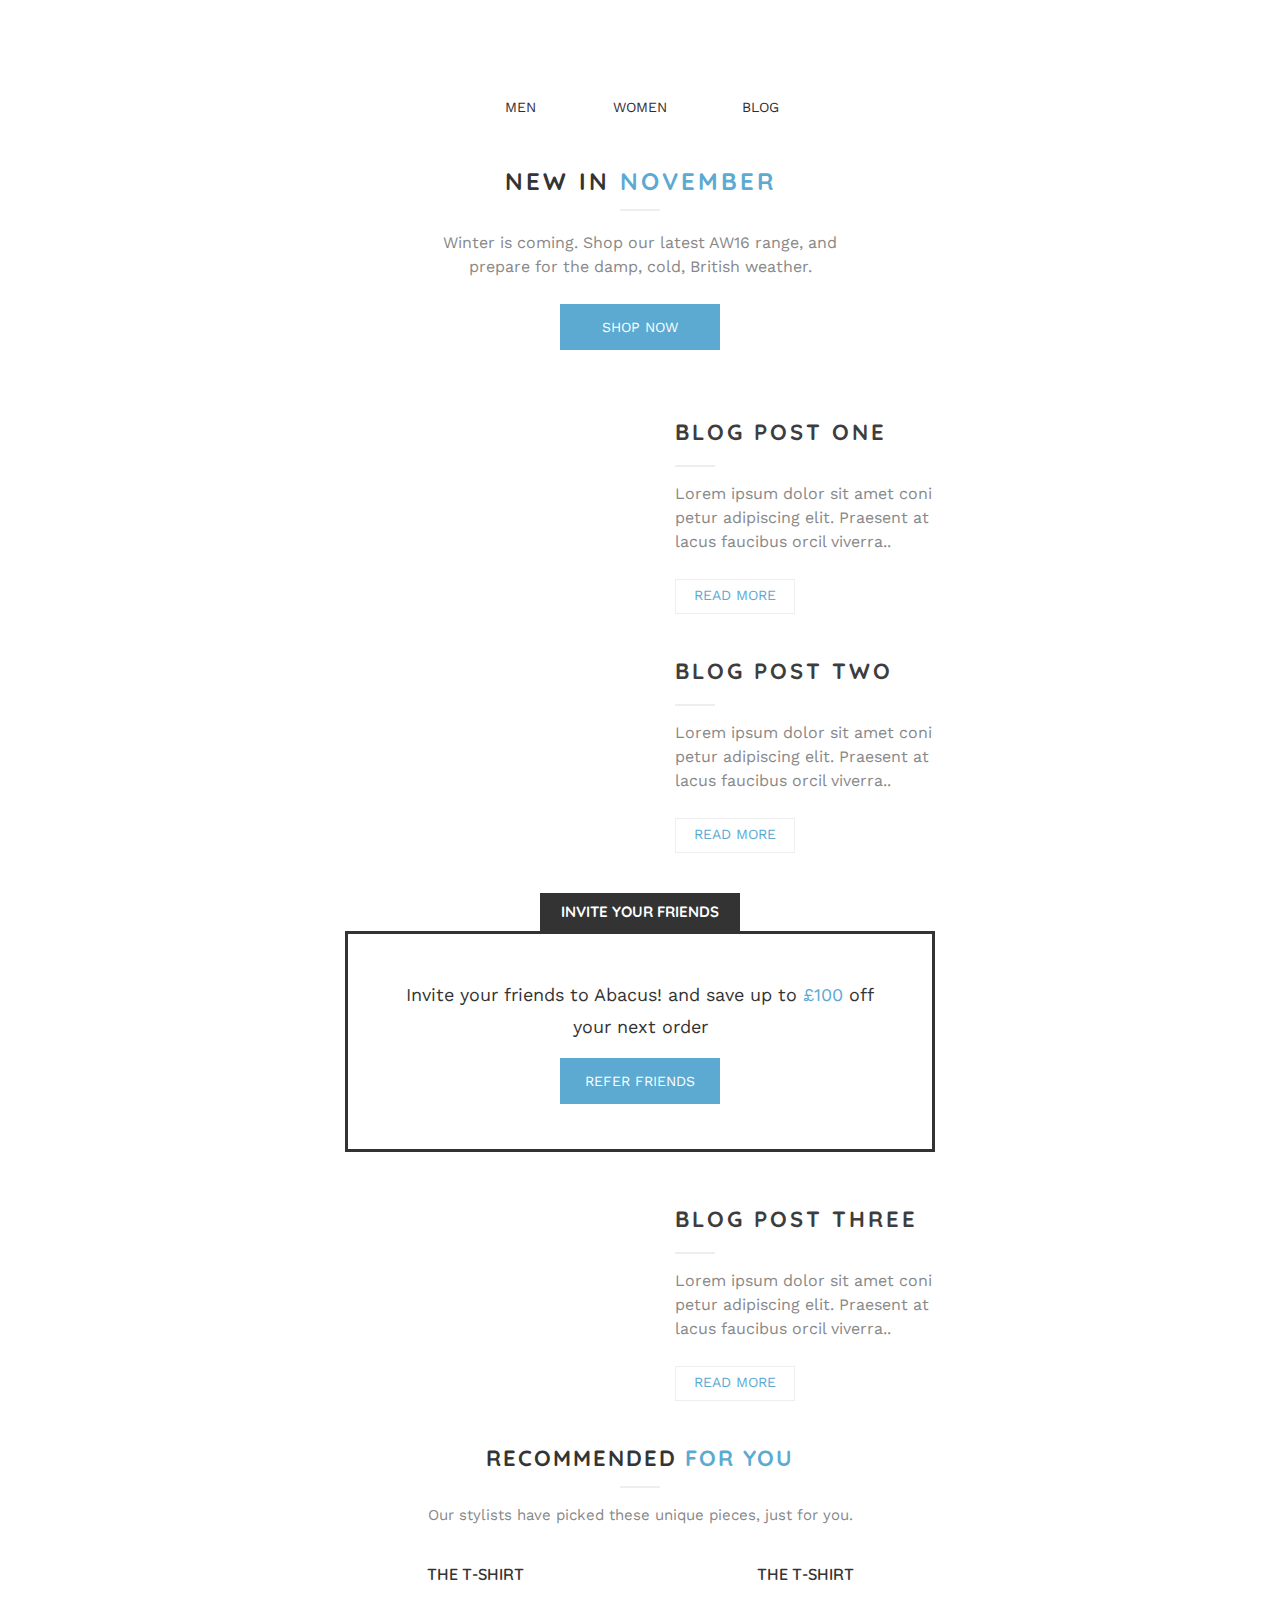
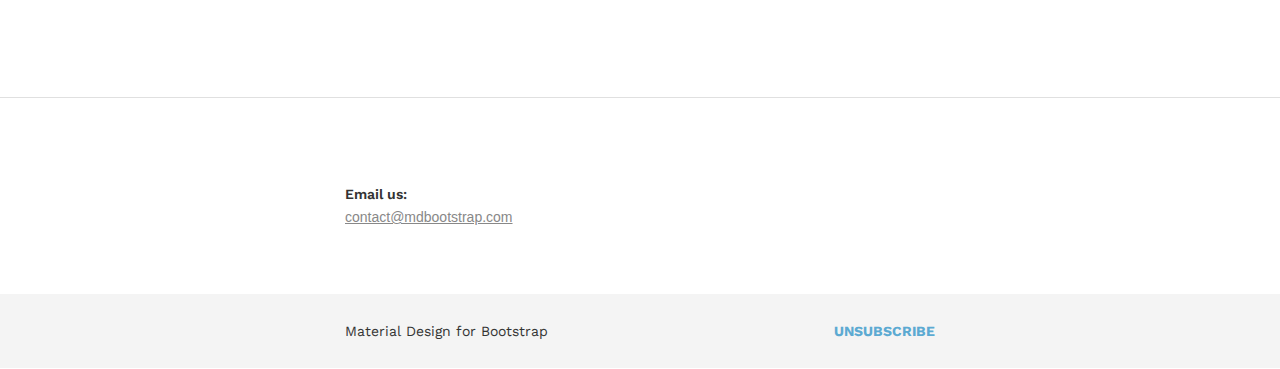
==== fala-julho-20.html @ d1bf4183 "Create fala-julho-20.html" ====
<!DOCTYPE html PUBLIC "-//W3C//DTD XHTML 1.0 Transitional//EN" "http://www.w3.org/TR/xhtml1/DTD/xhtml1-transitional.dtd">
<html xmlns:v="urn:schemas-microsoft-com:vml">

<head>
    <meta http-equiv="Content-Type" content="text/html; charset=UTF-8" />
    <meta name="viewport" content="width=device-width; initial-scale=1.0; maximum-scale=1.0;" />
    <!--[if !mso]--><!-- -->
    <link href='https://fonts.googleapis.com/css?family=Work+Sans:300,400,500,600,700' rel="stylesheet">
    <link href='https://fonts.googleapis.com/css?family=Quicksand:300,400,700' rel="stylesheet">
    <!-- <![endif]-->

    <title>Material Design for Bootstrap</title>

    <style type="text/css">
        body {
            width: 100%;
            background-color: #ffffff;
            margin: 0;
            padding: 0;
            -webkit-font-smoothing: antialiased;
            mso-margin-top-alt: 0px;
            mso-margin-bottom-alt: 0px;
            mso-padding-alt: 0px 0px 0px 0px;
        }

        p,
        h1,
        h2,
        h3,
        h4 {
            margin-top: 0;
            margin-bottom: 0;
            padding-top: 0;
            padding-bottom: 0;
        }

        span.preheader {
            display: none;
            font-size: 1px;
        }

        html {
            width: 100%;
        }

        table {
            font-size: 14px;
            border: 0;
        }
        /* ----------- responsivity ----------- */

        @media only screen and (max-width: 640px) {
            /*------ top header ------ */
            .main-header {
                font-size: 20px !important;
            }
            .main-section-header {
                font-size: 28px !important;
            }
            .show {
                display: block !important;
            }
            .hide {
                display: none !important;
            }
            .align-center {
                text-align: center !important;
            }
            .no-bg {
                background: none !important;
            }
            /*----- main image -------*/
            .main-image img {
                width: 440px !important;
                height: auto !important;
            }
            /* ====== divider ====== */
            .divider img {
                width: 440px !important;
            }
            /*-------- container --------*/
            .container590 {
                width: 440px !important;
            }
            .container580 {
                width: 400px !important;
            }
            .main-button {
                width: 220px !important;
            }
            /*-------- secions ----------*/
            .section-img img {
                width: 320px !important;
                height: auto !important;
            }
            .team-img img {
                width: 100% !important;
                height: auto !important;
            }
        }

        @media only screen and (max-width: 479px) {
            /*------ top header ------ */
            .main-header {
                font-size: 18px !important;
            }
            .main-section-header {
                font-size: 26px !important;
            }
            /* ====== divider ====== */
            .divider img {
                width: 280px !important;
            }
            /*-------- container --------*/
            .container590 {
                width: 280px !important;
            }
            .container590 {
                width: 280px !important;
            }
            .container580 {
                width: 260px !important;
            }
            /*-------- secions ----------*/
            .section-img img {
                width: 280px !important;
                height: auto !important;
            }
        }
    </style>
    <!-- [if gte mso 9]><style type=”text/css”>
        body {
        font-family: arial, sans-serif!important;
        }
        </style>
    <![endif]-->
</head>


<body class="respond" leftmargin="0" topmargin="0" marginwidth="0" marginheight="0">
    <!-- pre-header -->
    <table style="display:none!important;">
        <tr>
            <td>
                <div style="overflow:hidden;display:none;font-size:1px;color:#ffffff;line-height:1px;font-family:Arial;maxheight:0px;max-width:0px;opacity:0;">
                    Pre-header for the newsletter template
                </div>
            </td>
        </tr>
    </table>
    <!-- pre-header end -->
    <!-- header -->
    <table border="0" width="100%" cellpadding="0" cellspacing="0" bgcolor="ffffff">

        <tr>
            <td align="center">
                <table border="0" align="center" width="590" cellpadding="0" cellspacing="0" class="container590">

                    <tr>
                        <td height="25" style="font-size: 25px; line-height: 25px;">&nbsp;</td>
                    </tr>

                    <tr>
                        <td align="center">

                            <table border="0" align="center" width="590" cellpadding="0" cellspacing="0" class="container590">

                                <tr>
                                    <td align="center" height="70" style="height:70px;">
                                        <a href="" style="display: block; border-style: none !important; border: 0 !important;"><img width="100" border="0" style="display: block; width: 100px;" src="https://mdbootstrap.com/img/logo/mdb-email.png" alt="" /></a>
                                    </td>
                                </tr>

                                <tr>
                                    <td align="center">
                                        <table width="360 " border="0" cellpadding="0" cellspacing="0" style="border-collapse:collapse; mso-table-lspace:0pt; mso-table-rspace:0pt;" class="container590 hide">
                                            <tr>
                                                <td width="120" align="center" style="font-size: 14px; font-family: 'Work Sans', Calibri, sans-serif; line-height: 24px;">
                                                    <a href="" style="color: #312c32; text-decoration: none;">MEN</a>
                                                </td>
                                                <td width="120" align="center" style="font-size: 14px; font-family: 'Work Sans', Calibri, sans-serif; line-height: 24px;">
                                                    <a href="" style="color: #312c32; text-decoration: none;">WOMEN</a>
                                                </td>
                                                <td width="120" align="center" style="font-size: 14px; font-family: 'Work Sans', Calibri, sans-serif; line-height: 24px;">
                                                    <a href="" style="color: #312c32; text-decoration: none;">BLOG</a>
                                                </td>
                                            </tr>
                                        </table>
                                    </td>
                                </tr>
                            </table>
                        </td>
                    </tr>

                    <tr>
                        <td height="25" style="font-size: 25px; line-height: 25px;">&nbsp;</td>
                    </tr>

                </table>
            </td>
        </tr>
    </table>
    <!-- end header -->

    <!-- big image section -->
    <table border="0" width="100%" cellpadding="0" cellspacing="0" bgcolor="ffffff" class="bg_color">

        <tr>
            <td align="center">
                <table border="0" align="center" width="590" cellpadding="0" cellspacing="0" class="container590">
                    <tr>

                        <td align="center" class="section-img">
                            <a href="" style=" border-style: none !important; display: block; border: 0 !important;"><img src="
                                https://mdbootstrap.com/img/Photos/Others/img1.jpg" style="display: block; width: 590px;" width="590" border="0" alt="" /></a>

                        </td>
                    </tr>
                    <tr>
                        <td height="20" style="font-size: 20px; line-height: 20px;">&nbsp;</td>
                    </tr>
                    <tr>
                        <td align="center" style="color: #343434; font-size: 24px; font-family: Quicksand, Calibri, sans-serif; font-weight:700;letter-spacing: 3px; line-height: 35px;" class="main-header">


                            <div style="line-height: 35px">

                                NEW IN <span style="color: #5caad2;">NOVEMBER</span>

                            </div>
                        </td>
                    </tr>

                    <tr>
                        <td height="10" style="font-size: 10px; line-height: 10px;">&nbsp;</td>
                    </tr>

                    <tr>
                        <td align="center">
                            <table border="0" width="40" align="center" cellpadding="0" cellspacing="0" bgcolor="eeeeee">
                                <tr>
                                    <td height="2" style="font-size: 2px; line-height: 2px;">&nbsp;</td>
                                </tr>
                            </table>
                        </td>
                    </tr>

                    <tr>
                        <td height="20" style="font-size: 20px; line-height: 20px;">&nbsp;</td>
                    </tr>

                    <tr>
                        <td align="center">
                            <table border="0" width="400" align="center" cellpadding="0" cellspacing="0" class="container590">
                                <tr>
                                    <td align="center" style="color: #888888; font-size: 16px; font-family: 'Work Sans', Calibri, sans-serif; line-height: 24px;">


                                        <div style="line-height: 24px">

                                            Winter is coming. Shop our latest AW16 range, and prepare for the damp, cold, British weather.
                                        </div>
                                    </td>
                                </tr>
                            </table>
                        </td>
                    </tr>

                    <tr>
                        <td height="25" style="font-size: 25px; line-height: 25px;">&nbsp;</td>
                    </tr>

                    <tr>
                        <td align="center">
                            <table border="0" align="center" width="160" cellpadding="0" cellspacing="0" bgcolor="5caad2" style="">

                                <tr>
                                    <td height="10" style="font-size: 10px; line-height: 10px;">&nbsp;</td>
                                </tr>

                                <tr>
                                    <td align="center" style="color: #ffffff; font-size: 14px; font-family: 'Work Sans', Calibri, sans-serif; line-height: 26px;">


                                        <div style="line-height: 26px;">
                                            <a href="" style="color: #ffffff; text-decoration: none;">SHOP NOW</a>
                                        </div>
                                    </td>
                                </tr>

                                <tr>
                                    <td height="10" style="font-size: 10px; line-height: 10px;">&nbsp;</td>
                                </tr>

                            </table>
                        </td>
                    </tr>


                </table>

            </td>
        </tr>

        <tr class="hide">
            <td height="25" style="font-size: 25px; line-height: 25px;">&nbsp;</td>
        </tr>
        <tr>
            <td height="40" style="font-size: 40px; line-height: 40px;">&nbsp;</td>
        </tr>

    </table>
    <!-- end section -->

    <!--  50% image -->
    <table border="0" width="100%" cellpadding="0" cellspacing="0" bgcolor="ffffff">
        <tr>
            <td align="center">
                <table border="0" align="center" width="590" cellpadding="0" cellspacing="0" class="container590">

                    <tr>
                        <td>
                            <table border="0" align="left" cellpadding="0" cellspacing="0" style="border-collapse:collapse; mso-table-lspace:0pt; mso-table-rspace:0pt;" class="container590">


                                <tr>
                                    <td align="center">
                                        <a href="" style=" border-style: none !important; border: 0 !important;"><img src=" https://mdbootstrap.com/img/Photos/Horizontal/E-commerce/Products/img%20(31).jpg" style="display: block; width: 280px;" width="280" border="0" alt="" /></a>
                                    </td>
                                </tr>
                            </table>

                            <table border="0" width="5" align="left" cellpadding="0" cellspacing="0" style="border-collapse:collapse; mso-table-lspace:0pt; mso-table-rspace:0pt;" class="container590">
                                <tr>
                                    <td width="5" height="20" style="font-size: 20px; line-height: 20px;">&nbsp;</td>
                                </tr>
                            </table>

                            <table border="0" width="260" align="right" cellpadding="0" cellspacing="0" style="border-collapse:collapse; mso-table-lspace:0pt; mso-table-rspace:0pt;" class="container590">
                                <tr>
                                    <td align="left" style="color: #3d3d3d; font-size: 22px; font-family: Quicksand, Calibri, sans-serif; font-weight:700;letter-spacing: 3px; line-height: 35px;" class="align-center main-header">


                                        <div style="line-height: 35px">

                                            BLOG POST ONE

                                        </div>
                                    </td>
                                </tr>

                                <tr>
                                    <td height="15" style="font-size: 12px; line-height: 12px;">&nbsp;</td>
                                </tr>

                                <tr>
                                    <td align="left">
                                        <table border="0" align="left" cellpadding="0" cellspacing="0" class="container590">
                                            <tr>
                                                <td align="center">
                                                    <table align="center" width="40" border="0" cellpadding="0" cellspacing="0" bgcolor="eeeeee">
                                                        <tr>
                                                            <td height="2" style="font-size: 2px; line-height: 2px;"></td>
                                                        </tr>
                                                    </table>
                                                </td>
                                            </tr>
                                        </table>
                                    </td>
                                </tr>

                                <tr>
                                    <td height="15" style="font-size: 12px; line-height: 12px;">&nbsp;</td>
                                </tr>

                                <tr>
                                    <td align="left" style="color: #888888; font-size: 16px; font-family: 'Work Sans', Calibri, sans-serif; line-height: 24px;" class="align-center">


                                        <div style="line-height: 24px">

                                            Lorem ipsum dolor sit amet coni petur adipiscing elit. Praesent at lacus faucibus orcil viverra..

                                        </div>
                                    </td>
                                </tr>

                                <tr>
                                    <td height="25" style="font-size: 25px; line-height: 25px;">&nbsp;</td>
                                </tr>

                                <tr>
                                    <td align="left">
                                        <table border="0" align="left" cellpadding="0" cellspacing="0" class="container590">
                                            <tr>
                                                <td align="center">
                                                    <table border="0" align="center" width="120" cellpadding="0" cellspacing="0" style="border: 1px solid #eeeeee; ">

                                                        <tr>
                                                            <td height="5" style="font-size: 5px; line-height: 5px;">&nbsp;</td>
                                                        </tr>

                                                        <tr>
                                                            <td align="center" style="color: #5caad2; font-size: 14px; font-family: 'Work Sans', Calibri, sans-serif; line-height: 20px;">


                                                                <div style="line-height: 20px;">
                                                                    <a href="" style="color: #5caad2; text-decoration: none;">READ MORE</a>
                                                                </div>
                                                            </td>
                                                        </tr>

                                                        <tr>
                                                            <td height="8" style="font-size: 8px; line-height: 8px;">&nbsp;</td>
                                                        </tr>

                                                    </table>
                                                </td>
                                            </tr>
                                        </table>
                                    </td>
                                </tr>

                            </table>

                        </td>
                    </tr>

                </table>
            </td>
        </tr>

        <tr>
            <td height="40" style="font-size: 40px; line-height: 40px;">&nbsp;</td>
        </tr>

    </table>
    <!-- end section -->

    <!--  50% image -->
    <table border="0" width="100%" cellpadding="0" cellspacing="0" bgcolor="ffffff">
        <tr>
            <td align="center">
                <table border="0" align="center" width="590" cellpadding="0" cellspacing="0" class="container590">

                    <tr>
                        <td>
                            <table border="0" align="left" cellpadding="0" cellspacing="0" style="border-collapse:collapse; mso-table-lspace:0pt; mso-table-rspace:0pt;" class="container590">


                                <tr>
                                    <td align="center">
                                        <a href="" style=" border-style: none !important; border: 0 !important;"><img src="https://mdbootstrap.com/img/Photos/Horizontal/E-commerce/Products/img%20(21).jpg" style="display: block; width: 280px;" width="280" border="0" alt="" /></a>
                                    </td>
                                </tr>
                            </table>

                            <table border="0" width="5" align="left" cellpadding="0" cellspacing="0" style="border-collapse:collapse; mso-table-lspace:0pt; mso-table-rspace:0pt;" class="container590">
                                <tr>
                                    <td width="5" height="20" style="font-size: 20px; line-height: 20px;">&nbsp;</td>
                                </tr>
                            </table>

                            <table border="0" width="260" align="right" cellpadding="0" cellspacing="0" style="border-collapse:collapse; mso-table-lspace:0pt; mso-table-rspace:0pt;" class="container590">
                                <tr>
                                    <td align="left" style="color: #3d3d3d; font-size: 22px; font-family: Quicksand, Calibri, sans-serif; font-weight:700;letter-spacing: 3px; line-height: 35px;" class="align-center main-header">


                                        <div style="line-height: 35px">

                                            BLOG POST TWO

                                        </div>
                                    </td>
                                </tr>

                                <tr>
                                    <td height="15" style="font-size: 12px; line-height: 12px;">&nbsp;</td>
                                </tr>

                                <tr>
                                    <td align="left">
                                        <table border="0" align="left" cellpadding="0" cellspacing="0" class="container590">
                                            <tr>
                                                <td align="center">
                                                    <table align="center" width="40" border="0" cellpadding="0" cellspacing="0" bgcolor="eeeeee">
                                                        <tr>
                                                            <td height="2" style="font-size: 2px; line-height: 2px;"></td>
                                                        </tr>
                                                    </table>
                                                </td>
                                            </tr>
                                        </table>
                                    </td>
                                </tr>

                                <tr>
                                    <td height="15" style="font-size: 12px; line-height: 12px;">&nbsp;</td>
                                </tr>

                                <tr>
                                    <td align="left" style="color: #888888; font-size: 16px; font-family: 'Work Sans', Calibri, sans-serif; line-height: 24px;" class="align-center">


                                        <div style="line-height: 24px">

                                            Lorem ipsum dolor sit amet coni petur adipiscing elit. Praesent at lacus faucibus orcil viverra..

                                        </div>
                                    </td>
                                </tr>

                                <tr>
                                    <td height="25" style="font-size: 25px; line-height: 25px;">&nbsp;</td>
                                </tr>

                                <tr>
                                    <td align="left">
                                        <table border="0" align="left" cellpadding="0" cellspacing="0" class="container590">
                                            <tr>
                                                <td align="center">
                                                    <table border="0" align="center" width="120" cellpadding="0" cellspacing="0" style="border: 1px solid #eeeeee; ">

                                                        <tr>
                                                            <td height="5" style="font-size: 5px; line-height: 5px;">&nbsp;</td>
                                                        </tr>

                                                        <tr>
                                                            <td align="center" style="color: #5caad2; font-size: 14px; font-family: 'Work Sans', Calibri, sans-serif; line-height: 20px;">


                                                                <div style="line-height: 20px;">
                                                                    <a href="" style="color: #5caad2; text-decoration: none;">READ MORE</a>
                                                                </div>
                                                            </td>
                                                        </tr>

                                                        <tr>
                                                            <td height="8" style="font-size: 8px; line-height: 8px;">&nbsp;</td>
                                                        </tr>

                                                    </table>
                                                </td>
                                            </tr>
                                        </table>
                                    </td>
                                </tr>

                            </table>

                        </td>
                    </tr>

                </table>
            </td>
        </tr>

        <tr>
            <td height="40" style="font-size: 40px; line-height: 40px;">&nbsp;</td>
        </tr>

    </table>
    <!-- end section -->

    <!-- Invite friends -->
    <table border="0" width="100%" cellpadding="0" cellspacing="0" bgcolor="ffffff">
        <tr>
            <td align="center">
                <table border="0" width="200" align="center" cellpadding="0" cellspacing="0" bgcolor="333333" style="border: 3px solid #333333; ">
                    <tr>
                        <td align="center" style="color: #ffffff; font-size: 15px; font-family: Quicksand, Calibri, sans-serif; font-weight:700;  line-height: 32px;">
                            INVITE YOUR FRIENDS
                        </td>
                    </tr>
                </table>
            </td>
        </tr>

        <tr>
            <td align="center">
                <table border="0" width="590" align="center" cellpadding="0" cellspacing="0" bgcolor="ffffff" class="container590" style="border: 3px solid #333; ">

                    <tr>
                        <td height="45" style="font-size: 45px; line-height: 45px;">&nbsp;</td>
                    </tr>

                    <tr>
                        <td align="center">
                            <table border="0" width="540" align="center" cellpadding="0" cellspacing="0" class="container580">

                                <tr>

                                    <td width="30">&nbsp;</td>
                                    <td align="center" style="color: #333333; font-size: 18px; font-family: 'Work Sans', Calibri, sans-serif; line-height: 32px;">

                                        <div style="line-height: 32px">
                                            Invite your friends to Abacus! and save up to <span style="color: #5caad2; text-decoration: none;">£100</span> off your next order
                                        </div>
                                    </td>
                                    <td width="30">&nbsp;</td>
                                </tr>
                                <tr>
                                    <td height="15" style="font-size: 15px; line-height: 15px;">&nbsp;</td>
                                </tr>
                                <tr>
                                    <td width="30">&nbsp;</td>
                                    <td align="center">
                                        <table border="0" align="center" width="160" cellpadding="0" cellspacing="0" bgcolor="5caad2" style="">

                                            <tr>
                                                <td height="10" style="font-size: 10px; line-height: 10px;">&nbsp;</td>
                                            </tr>

                                            <tr>
                                                <td align="center" style="color: #ffffff; font-size: 14px; font-family: 'Work Sans', Calibri, sans-serif; line-height: 26px;">


                                                    <div style="line-height: 26px;">
                                                        <a href="" style="color: #ffffff; text-decoration: none;">REFER FRIENDS</a>
                                                    </div>
                                                </td>
                                            </tr>

                                            <tr>
                                                <td height="10" style="font-size: 10px; line-height: 10px;">&nbsp;</td>
                                            </tr>

                                        </table>
                                    </td>
                                    <td width="30">&nbsp;</td>
                                </tr>

                            </table>
                        </td>
                    </tr>

                    <tr>
                        <td height="45" style="font-size: 45px; line-height: 45px;">&nbsp;</td>
                    </tr>

                </table>
            </td>
        </tr>

        <tr class="hide">
            <td height="10" style="font-size: 10px; line-height: 10px;">&nbsp;</td>
        </tr>
        <tr>
            <td height="40" style="font-size: 64px; line-height: 40px;">&nbsp;</td>
        </tr>

    </table>
    <!-- end section ====== -->

    <!--  50% image -->
    <table border="0" width="100%" cellpadding="0" cellspacing="0" bgcolor="ffffff">
        <tr>
            <td align="center">
                <table border="0" align="center" width="590" cellpadding="0" cellspacing="0" class="container590">

                    <tr>
                        <td>
                            <table border="0" align="left" cellpadding="0" cellspacing="0" style="border-collapse:collapse; mso-table-lspace:0pt; mso-table-rspace:0pt;" class="container590">


                                <tr>
                                    <td align="center">
                                        <a href="" style=" border-style: none !important; border: 0 !important;"><img src="https://mdbootstrap.com/img/Photos/Horizontal/E-commerce/Products/img%20(30).jpg" style="display: block; width: 280px;" width="280" border="0" alt="" /></a>
                                    </td>
                                </tr>
                            </table>

                            <table border="0" width="5" align="left" cellpadding="0" cellspacing="0" style="border-collapse:collapse; mso-table-lspace:0pt; mso-table-rspace:0pt;" class="container590">
                                <tr>
                                    <td width="5" height="20" style="font-size: 20px; line-height: 20px;">&nbsp;</td>
                                </tr>
                            </table>

                            <table border="0" width="260" align="right" cellpadding="0" cellspacing="0" style="border-collapse:collapse; mso-table-lspace:0pt; mso-table-rspace:0pt;" class="container590">
                                <tr>
                                    <td align="left" style="color: #3d3d3d; font-size: 22px; font-family: Quicksand, Calibri, sans-serif; font-weight:700;letter-spacing: 3px; line-height: 35px;" class="align-center main-header">


                                        <div style="line-height: 35px">

                                            BLOG POST THREE

                                        </div>
                                    </td>
                                </tr>

                                <tr>
                                    <td height="15" style="font-size: 12px; line-height: 12px;">&nbsp;</td>
                                </tr>

                                <tr>
                                    <td align="left">
                                        <table border="0" align="left" cellpadding="0" cellspacing="0" class="container590">
                                            <tr>
                                                <td align="center">
                                                    <table align="center" width="40" border="0" cellpadding="0" cellspacing="0" bgcolor="eeeeee">
                                                        <tr>
                                                            <td height="2" style="font-size: 2px; line-height: 2px;"></td>
                                                        </tr>
                                                    </table>
                                                </td>
                                            </tr>
                                        </table>
                                    </td>
                                </tr>

                                <tr>
                                    <td height="15" style="font-size: 12px; line-height: 12px;">&nbsp;</td>
                                </tr>

                                <tr>
                                    <td align="left" style="color: #888888; font-size: 16px; font-family: 'Work Sans', Calibri, sans-serif; line-height: 24px;" class="align-center">


                                        <div style="line-height: 24px">

                                            Lorem ipsum dolor sit amet coni petur adipiscing elit. Praesent at lacus faucibus orcil viverra..

                                        </div>
                                    </td>
                                </tr>

                                <tr>
                                    <td height="25" style="font-size: 25px; line-height: 25px;">&nbsp;</td>
                                </tr>

                                <tr>
                                    <td align="left">
                                        <table border="0" align="left" cellpadding="0" cellspacing="0" class="container590">
                                            <tr>
                                                <td align="center">
                                                    <table border="0" align="center" width="120" cellpadding="0" cellspacing="0" style="border: 1px solid #eeeeee; ">

                                                        <tr>
                                                            <td height="5" style="font-size: 5px; line-height: 5px;">&nbsp;</td>
                                                        </tr>

                                                        <tr>
                                                            <td align="center" style="color: #5caad2; font-size: 14px; font-family: 'Work Sans', Calibri, sans-serif; line-height: 20px;">


                                                                <div style="line-height: 20px;">
                                                                    <a href="" style="color: #5caad2; text-decoration: none;">READ MORE</a>
                                                                </div>
                                                            </td>
                                                        </tr>

                                                        <tr>
                                                            <td height="8" style="font-size: 8px; line-height: 8px;">&nbsp;</td>
                                                        </tr>

                                                    </table>
                                                </td>
                                            </tr>
                                        </table>
                                    </td>
                                </tr>

                            </table>

                        </td>
                    </tr>

                </table>
            </td>
        </tr>

        <tr>
            <td height="40" style="font-size: 40px; line-height: 40px;">&nbsp;</td>
        </tr>

    </table>
    <!-- end section -->

    <!-- 2 Column Blog Layout-->
    <table border="0" width="100%" cellpadding="0" cellspacing="0" bgcolor="ffffff">

        <tr>
            <td align="center">

                <table border="0" align="center" width="590" cellpadding="0" cellspacing="0" class="container590">

                    <tr>
                        <td align="center" style="color: #343434; font-size: 22px; font-family: Quicksand, Calibri, sans-serif; font-weight:700;letter-spacing: 2px; line-height: 35px;" class="main-header">


                            <div style="line-height: 35px">

                                RECOMMENDED <span style="color: #5caad2;">FOR YOU</span>

                            </div>
                        </td>
                    </tr>

                    <tr>
                        <td height="10" style="font-size: 10px; line-height: 10px;">&nbsp;</td>
                    </tr>

                    <tr>
                        <td align="center">
                            <table border="0" width="40" align="center" cellpadding="0" cellspacing="0" bgcolor="eeeeee">
                                <tr>
                                    <td height="2" style="font-size: 2px; line-height: 2px;">&nbsp;</td>
                                </tr>
                            </table>
                        </td>
                    </tr>

                    <tr>
                        <td height="15" style="font-size: 15px; line-height: 15px;">&nbsp;</td>
                    </tr>

                    <tr>
                        <td align="center">
                            <table border="0" width="440" align="center" cellpadding="0" cellspacing="0" class="container590">
                                <tr>
                                    <td align="center" style="color: #888888; font-size: 15px; font-family: 'Work Sans', Calibri, sans-serif; line-height: 24px;">


                                        <div style="line-height: 24px">

                                            Our stylists have picked these unique pieces, just for you.

                                        </div>
                                    </td>
                                </tr>
                            </table>
                        </td>
                    </tr>

                    <tr>
                        <td height="20" style="font-size: 20px; line-height: 20px;">&nbsp;</td>
                    </tr>

                    <tr>
                        <td>
                            <table border="0" width="260" align="left" cellpadding="0" cellspacing="0" style="border-collapse:collapse; mso-table-lspace:0pt; mso-table-rspace:0pt;" class="container590">

                                <tr>
                                    <td align="center">
                                        <a href="" style=" border-style: none !important; border: 0 !important;"><img src="https://mdbootstrap.com/img/Photos/Others/tshirt1.jpg" style="display: block; width: 260px;" width="260" border="0" alt="" /></a>
                                    </td>
                                </tr>

                                <tr>
                                    <td height="15" style="font-size: 15px; line-height: 15px;">&nbsp;</td>
                                </tr>

                                <tr>
                                    <td align="center" style="color: #333333; font-size: 16px; font-family: Quicksand, Calibri, sans-serif; font-weight: 600; line-height: 24px;" class="align-center">


                                        <div style="line-height: 24px">

                                            THE T-SHIRT

                                        </div>
                                    </td>
                                </tr>



                            </table>

                            <table border="0" width="5" align="left" cellpadding="0" cellspacing="0" style="border-collapse:collapse; mso-table-lspace:0pt; mso-table-rspace:0pt;" class="container590">
                                <tr>
                                    <td width="5" height="50" style="font-size: 50px; line-height: 50px;">&nbsp;</td>
                                </tr>
                            </table>

                            <table border="0" width="260" align="right" cellpadding="0" cellspacing="0" style="border-collapse:collapse; mso-table-lspace:0pt; mso-table-rspace:0pt;" class="container590">

                                <tr>
                                    <td align="center">
                                        <a href="" style=" border-style: none !important; border: 0 !important;"><img src="https://mdbootstrap.com/img/Photos/Others/tshirt3.jpg" style="display: block; width: 260px;" width="260" border="0" alt="" /></a>
                                    </td>
                                </tr>

                                <tr>
                                    <td height="15" style="font-size: 15px; line-height: 15px;">&nbsp;</td>
                                </tr>

                                <tr>
                                    <td align="center" style="color: #333333; font-size: 16px; font-family: Quicksand, Calibri, sans-serif; font-weight: 600; line-height: 24px;" class="align-center">


                                        <div style="line-height: 24px">

                                            THE T-SHIRT

                                        </div>
                                    </td>
                                </tr>

                            </table>
                        </td>
                    </tr>

                </table>
            </td>
        </tr>

        <tr class="hide">
            <td height="15" style="font-size: 15px; line-height: 15px;">&nbsp;</td>
        </tr>
        <tr>
            <td height="20" style="font-size: 20px; line-height: 20px;">&nbsp;</td>
        </tr>

    </table>
    <!-- end section -->

    <!-- contact section -->
    <table border="0" width="100%" cellpadding="0" cellspacing="0" bgcolor="ffffff" class="bg_color">

        <tr class="hide">
            <td height="25" style="font-size: 25px; line-height: 25px;">&nbsp;</td>
        </tr>
        <tr>
            <td height="40" style="font-size: 40px; line-height: 40px;">&nbsp;</td>
        </tr>

        <tr>
            <td height="60" style="border-top: 1px solid #e0e0e0;font-size: 60px; line-height: 60px;">&nbsp;</td>
        </tr>

        <tr>
            <td align="center">
                <table border="0" align="center" width="590" cellpadding="0" cellspacing="0" class="container590 bg_color">

                    <tr>
                        <td>
                            <table border="0" width="300" align="left" cellpadding="0" cellspacing="0" style="border-collapse:collapse; mso-table-lspace:0pt; mso-table-rspace:0pt;" class="container590">

                                <tr>
                                    <!-- logo -->
                                    <td align="left">
                                        <a href="" style="display: block; border-style: none !important; border: 0 !important;"><img width="80" border="0" style="display: block; width: 80px;" src="https://mdbootstrap.com/img/logo/mdb-email.png" alt="" /></a>
                                    </td>
                                </tr>

                                <tr>
                                    <td height="25" style="font-size: 25px; line-height: 25px;">&nbsp;</td>
                                </tr>

                                <tr>
                                    <td align="left" style="color: #888888; font-size: 14px; font-family: 'Work Sans', Calibri, sans-serif; line-height: 23px;" class="text_color">
                                        <div style="color: #333333; font-size: 14px; font-family: 'Work Sans', Calibri, sans-serif; font-weight: 600; mso-line-height-rule: exactly; line-height: 23px;">

                                            Email us: <br/> <a href="mailto:" style="color: #888888; font-size: 14px; font-family: 'Hind Siliguri', Calibri, Sans-serif; font-weight: 400;">contact@mdbootstrap.com</a>

                                        </div>
                                    </td>
                                </tr>

                            </table>

                            <table border="0" width="2" align="left" cellpadding="0" cellspacing="0" style="border-collapse:collapse; mso-table-lspace:0pt; mso-table-rspace:0pt;" class="container590">
                                <tr>
                                    <td width="2" height="10" style="font-size: 10px; line-height: 10px;"></td>
                                </tr>
                            </table>

                            <table border="0" width="200" align="right" cellpadding="0" cellspacing="0" style="border-collapse:collapse; mso-table-lspace:0pt; mso-table-rspace:0pt;" class="container590">

                                <tr>
                                    <td class="hide" height="45" style="font-size: 45px; line-height: 45px;">&nbsp;</td>
                                </tr>



                                <tr>
                                    <td height="15" style="font-size: 15px; line-height: 15px;">&nbsp;</td>
                                </tr>

                                <tr>
                                    <td>
                                        <table border="0" align="right" cellpadding="0" cellspacing="0">
                                            <tr>
                                                <td>
                                                    <a href="https://www.facebook.com/mdbootstrap" style="display: block; border-style: none !important; border: 0 !important;"><img width="24" border="0" style="display: block;" src="http://i.imgur.com/Qc3zTxn.png" alt=""></a>
                                                </td>
                                                <td>&nbsp;&nbsp;&nbsp;&nbsp;</td>
                                                <td>
                                                    <a href="https://twitter.com/MDBootstrap" style="display: block; border-style: none !important; border: 0 !important;"><img width="24" border="0" style="display: block;" src="http://i.imgur.com/RBRORq1.png" alt=""></a>
                                                </td>
                                                <td>&nbsp;&nbsp;&nbsp;&nbsp;</td>
                                                <td>
                                                    <a href="https://plus.google.com/u/0/b/107863090883699620484/107863090883699620484/posts" style="display: block; border-style: none !important; border: 0 !important;"><img width="24" border="0" style="display: block;" src="http://i.imgur.com/Wji3af6.png" alt=""></a>
                                                </td>
                                            </tr>
                                        </table>
                                    </td>
                                </tr>

                            </table>
                        </td>
                    </tr>
                </table>
            </td>
        </tr>

        <tr>
            <td height="60" style="font-size: 60px; line-height: 60px;">&nbsp;</td>
        </tr>

    </table>
    <!-- end section -->

    <!-- footer ====== -->
    <table border="0" width="100%" cellpadding="0" cellspacing="0" bgcolor="f4f4f4">

        <tr>
            <td height="25" style="font-size: 25px; line-height: 25px;">&nbsp;</td>
        </tr>

        <tr>
            <td align="center">

                <table border="0" align="center" width="590" cellpadding="0" cellspacing="0" class="container590">

                    <tr>
                        <td>
                            <table border="0" align="left" cellpadding="0" cellspacing="0" style="border-collapse:collapse; mso-table-lspace:0pt; mso-table-rspace:0pt;" class="container590">
                                <tr>
                                    <td align="left" style="color: #aaaaaa; font-size: 14px; font-family: 'Work Sans', Calibri, sans-serif; line-height: 24px;">
                                        <div style="line-height: 24px;">

                                            <span style="color: #333333;">Material Design for Bootstrap</span>

                                        </div>
                                    </td>
                                </tr>
                            </table>

                            <table border="0" align="left" width="5" cellpadding="0" cellspacing="0" style="border-collapse:collapse; mso-table-lspace:0pt; mso-table-rspace:0pt;" class="container590">
                                <tr>
                                    <td height="20" width="5" style="font-size: 20px; line-height: 20px;">&nbsp;</td>
                                </tr>
                            </table>

                            <table border="0" align="right" cellpadding="0" cellspacing="0" style="border-collapse:collapse; mso-table-lspace:0pt; mso-table-rspace:0pt;" class="container590">

                                <tr>
                                    <td align="center">
                                        <table align="center" border="0" cellpadding="0" cellspacing="0">
                                            <tr>
                                                <td align="center">
                                                    <a style="font-size: 14px; font-family: 'Work Sans', Calibri, sans-serif; line-height: 24px;color: #5caad2; text-decoration: none;font-weight:bold;" href="{{UnsubscribeURL}}">UNSUBSCRIBE</a>
                                                </td>
                                            </tr>
                                        </table>
                                    </td>
                                </tr>

                            </table>
                        </td>
                    </tr>

                </table>
            </td>
        </tr>

        <tr>
            <td height="25" style="font-size: 25px; line-height: 25px;">&nbsp;</td>
        </tr>

    </table>
    <!-- end footer ====== -->

</body>

</html>
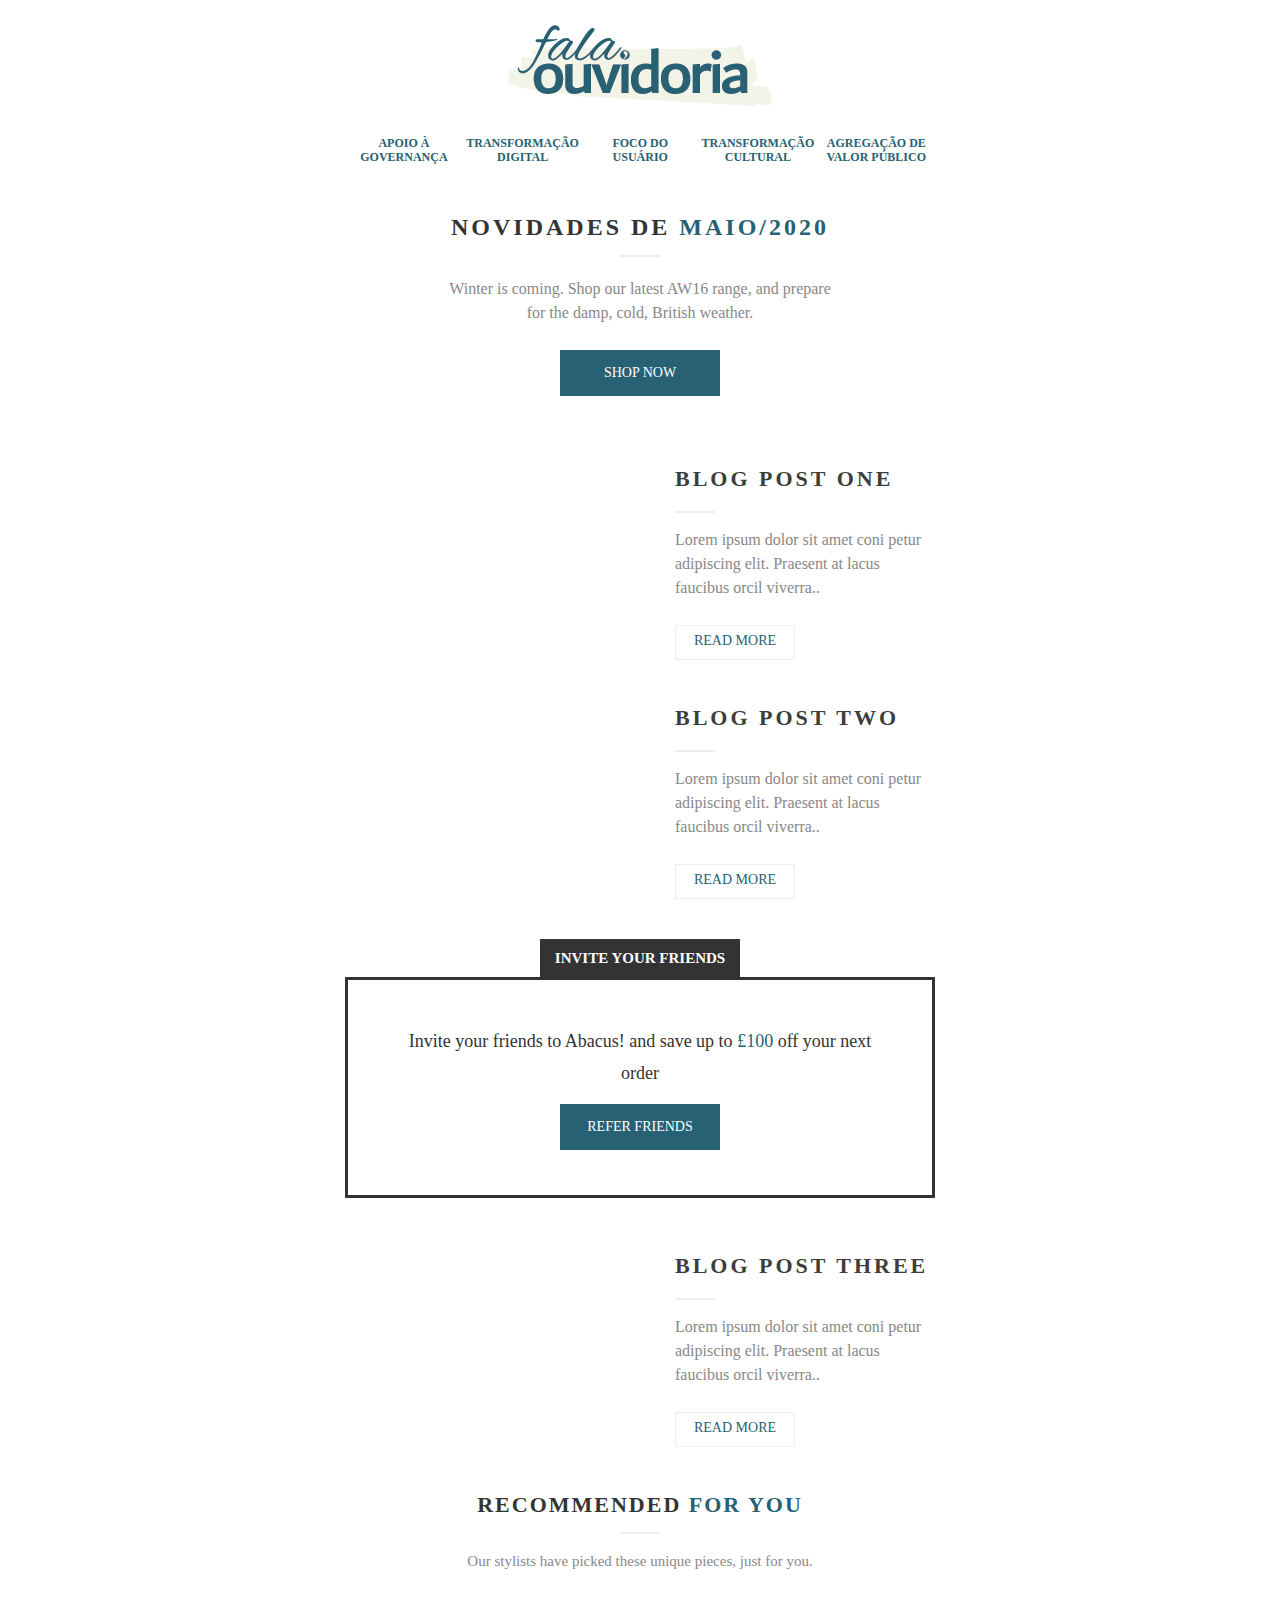
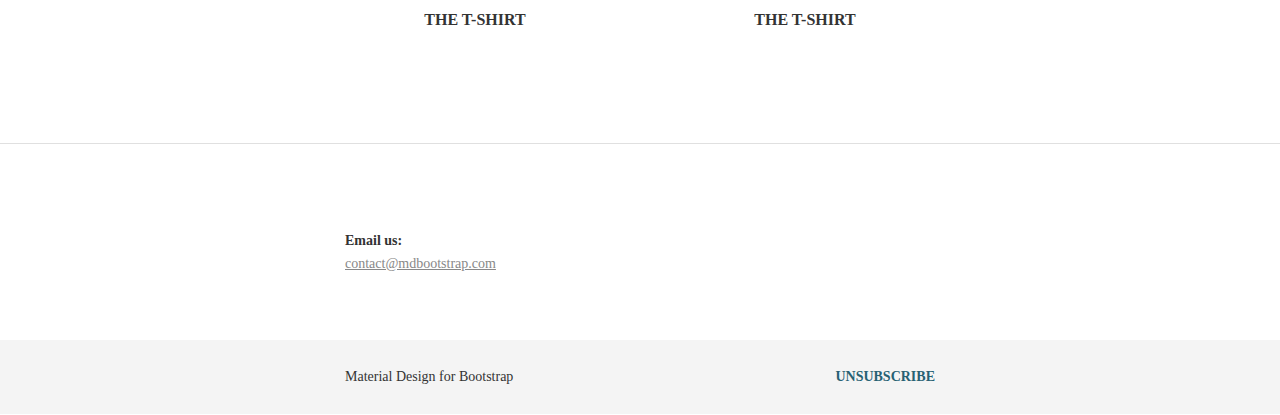
==== commit 71e274b1: "Update fala-julho-20.html" ====
--- a/fala-julho-20.html
+++ b/fala-julho-20.html
@@ -5,11 +5,10 @@
     <meta http-equiv="Content-Type" content="text/html; charset=UTF-8" />
     <meta name="viewport" content="width=device-width; initial-scale=1.0; maximum-scale=1.0;" />
     <!--[if !mso]--><!-- -->
-    <link href='https://fonts.googleapis.com/css?family=Work+Sans:300,400,500,600,700' rel="stylesheet">
-    <link href='https://fonts.googleapis.com/css?family=Quicksand:300,400,700' rel="stylesheet">
+    <link href="https://cdn.rawgit.com/h-ibaldo/Raleway_Fixed_Numerals/master/css/rawline.css" rel="stylesheet">
     <!-- <![endif]-->
 
-    <title>Material Design for Bootstrap</title>
+    <title>Fala, Ouvidoria - Maio/2020</title>
 
     <style type="text/css">
         body {
@@ -130,7 +129,7 @@
     </style>
     <!-- [if gte mso 9]><style type=”text/css”>
         body {
-        font-family: arial, sans-serif!important;
+        font-family: font-family: Rawline;
         }
         </style>
     <![endif]-->
@@ -142,7 +141,7 @@
     <table style="display:none!important;">
         <tr>
             <td>
-                <div style="overflow:hidden;display:none;font-size:1px;color:#ffffff;line-height:1px;font-family:Arial;maxheight:0px;max-width:0px;opacity:0;">
+                <div style="overflow:hidden;display:none;font-size:1px;color:#ffffff;line-height:1px;font-family:font-family: Rawline;maxheight:0px;max-width:0px;opacity:0;">
                     Pre-header for the newsletter template
                 </div>
             </td>
@@ -166,23 +165,29 @@
                             <table border="0" align="center" width="590" cellpadding="0" cellspacing="0" class="container590">
 
                                 <tr>
-                                    <td align="center" height="70" style="height:70px;">
-                                        <a href="" style="display: block; border-style: none !important; border: 0 !important;"><img width="100" border="0" style="display: block; width: 100px;" src="https://mdbootstrap.com/img/logo/mdb-email.png" alt="" /></a>
+                                    <td align="center" height="70" style="height:70px">
+                                        <a style="display: block; border-style: none !important; border: 0 !important; margin-bottom: 30px"><img width="400" border="0" style="display: block; width: 264px;" src="10Asset 10.png" alt="" /></a>
                                     </td>
                                 </tr>
 
                                 <tr>
                                     <td align="center">
-                                        <table width="360 " border="0" cellpadding="0" cellspacing="0" style="border-collapse:collapse; mso-table-lspace:0pt; mso-table-rspace:0pt;" class="container590 hide">
-                                            <tr>
-                                                <td width="120" align="center" style="font-size: 14px; font-family: 'Work Sans', Calibri, sans-serif; line-height: 24px;">
-                                                    <a href="" style="color: #312c32; text-decoration: none;">MEN</a>
-                                                </td>
-                                                <td width="120" align="center" style="font-size: 14px; font-family: 'Work Sans', Calibri, sans-serif; line-height: 24px;">
-                                                    <a href="" style="color: #312c32; text-decoration: none;">WOMEN</a>
-                                                </td>
-                                                <td width="120" align="center" style="font-size: 14px; font-family: 'Work Sans', Calibri, sans-serif; line-height: 24px;">
-                                                    <a href="" style="color: #312c32; text-decoration: none;">BLOG</a>
+                                        <table width="100%" border="0" cellpadding="0" cellspacing="0" style="border-collapse:collapse; mso-table-lspace:0pt; mso-table-rspace:0pt;" class="container590 hide">
+                                            <tr>
+                                                <td width="120" align="center" style="font-size: 12px; font-family: Rawline; line-height: 0.9rem;">
+                                                    <a href="" style="color: #276173; font-weight: 600; text-decoration: none;">APOIO À<br>GOVERNANÇA</a>
+                                                </td>
+                                                <td width="120" align="center" style="font-size: 12px; font-family: Rawline; line-height: 0.9rem;">
+                                                    <a href="" style="color: #276173; font-weight: 600; text-decoration: none;">TRANSFORMAÇÃO<br>DIGITAL</a>
+                                                </td>
+                                                <td width="120" align="center" style="font-size: 12px; font-family: Rawline; line-height: 0.9rem;">
+                                                    <a href="" style="color: #276173; font-weight: 600; text-decoration: none;">FOCO DO<br>USUÁRIO</a>
+                                                </td>
+                                                <td width="120" align="center" style="font-size: 12px; font-family: Rawline; line-height: 0.9rem;">
+                                                    <a href="" style="color: #276173; font-weight: 600; text-decoration: none;">TRANSFORMAÇÃO<br>CULTURAL</a>
+                                                </td>
+                                                <td width="120" align="center" style="font-size: 12px; font-family: Rawline; line-height: 0.9rem;">
+                                                    <a href="" style="color: #276173; font-weight: 600; text-decoration: none;">AGREGAÇÃO DE<br>VALOR PÚBLICO</a>
                                                 </td>
                                             </tr>
                                         </table>
@@ -220,12 +225,12 @@
                         <td height="20" style="font-size: 20px; line-height: 20px;">&nbsp;</td>
                     </tr>
                     <tr>
-                        <td align="center" style="color: #343434; font-size: 24px; font-family: Quicksand, Calibri, sans-serif; font-weight:700;letter-spacing: 3px; line-height: 35px;" class="main-header">
+                        <td align="center" style="color: #343434; font-size: 24px; font-family: Rawline; font-weight:700;letter-spacing: 3px; line-height: 35px;" class="main-header">
 
 
                             <div style="line-height: 35px">
 
-                                NEW IN <span style="color: #5caad2;">NOVEMBER</span>
+                                NOVIDADES DE <span style="color: #276173;">MAIO/2020</span>
 
                             </div>
                         </td>
@@ -253,7 +258,7 @@
                         <td align="center">
                             <table border="0" width="400" align="center" cellpadding="0" cellspacing="0" class="container590">
                                 <tr>
-                                    <td align="center" style="color: #888888; font-size: 16px; font-family: 'Work Sans', Calibri, sans-serif; line-height: 24px;">
+                                    <td align="center" style="color: #888888; font-size: 16px; font-family: Rawline; line-height: 24px;">
 
 
                                         <div style="line-height: 24px">
@@ -272,14 +277,14 @@
 
                     <tr>
                         <td align="center">
-                            <table border="0" align="center" width="160" cellpadding="0" cellspacing="0" bgcolor="5caad2" style="">
+                            <table border="0" align="center" width="160" cellpadding="0" cellspacing="0" bgcolor="276173" style="">
 
                                 <tr>
                                     <td height="10" style="font-size: 10px; line-height: 10px;">&nbsp;</td>
                                 </tr>
 
                                 <tr>
-                                    <td align="center" style="color: #ffffff; font-size: 14px; font-family: 'Work Sans', Calibri, sans-serif; line-height: 26px;">
+                                    <td align="center" style="color: #ffffff; font-size: 14px; font-family: Rawline; line-height: 26px;">
 
 
                                         <div style="line-height: 26px;">
@@ -338,7 +343,7 @@
 
                             <table border="0" width="260" align="right" cellpadding="0" cellspacing="0" style="border-collapse:collapse; mso-table-lspace:0pt; mso-table-rspace:0pt;" class="container590">
                                 <tr>
-                                    <td align="left" style="color: #3d3d3d; font-size: 22px; font-family: Quicksand, Calibri, sans-serif; font-weight:700;letter-spacing: 3px; line-height: 35px;" class="align-center main-header">
+                                    <td align="left" style="color: #3d3d3d; font-size: 22px; font-family: Rawline; font-weight:700;letter-spacing: 3px; line-height: 35px;" class="align-center main-header">
 
 
                                         <div style="line-height: 35px">
@@ -374,7 +379,7 @@
                                 </tr>
 
                                 <tr>
-                                    <td align="left" style="color: #888888; font-size: 16px; font-family: 'Work Sans', Calibri, sans-serif; line-height: 24px;" class="align-center">
+                                    <td align="left" style="color: #888888; font-size: 16px; font-family: Rawline; line-height: 24px;" class="align-center">
 
 
                                         <div style="line-height: 24px">
@@ -401,11 +406,11 @@
                                                         </tr>
 
                                                         <tr>
-                                                            <td align="center" style="color: #5caad2; font-size: 14px; font-family: 'Work Sans', Calibri, sans-serif; line-height: 20px;">
+                                                            <td align="center" style="color: #276173; font-size: 14px; font-family: Rawline; line-height: 20px;">
 
 
                                                                 <div style="line-height: 20px;">
-                                                                    <a href="" style="color: #5caad2; text-decoration: none;">READ MORE</a>
+                                                                    <a href="" style="color: #276173; text-decoration: none;">READ MORE</a>
                                                                 </div>
                                                             </td>
                                                         </tr>
@@ -463,7 +468,7 @@
 
                             <table border="0" width="260" align="right" cellpadding="0" cellspacing="0" style="border-collapse:collapse; mso-table-lspace:0pt; mso-table-rspace:0pt;" class="container590">
                                 <tr>
-                                    <td align="left" style="color: #3d3d3d; font-size: 22px; font-family: Quicksand, Calibri, sans-serif; font-weight:700;letter-spacing: 3px; line-height: 35px;" class="align-center main-header">
+                                    <td align="left" style="color: #3d3d3d; font-size: 22px; font-family: Rawline; font-weight:700;letter-spacing: 3px; line-height: 35px;" class="align-center main-header">
 
 
                                         <div style="line-height: 35px">
@@ -499,7 +504,7 @@
                                 </tr>
 
                                 <tr>
-                                    <td align="left" style="color: #888888; font-size: 16px; font-family: 'Work Sans', Calibri, sans-serif; line-height: 24px;" class="align-center">
+                                    <td align="left" style="color: #888888; font-size: 16px; font-family: Rawline; line-height: 24px;" class="align-center">
 
 
                                         <div style="line-height: 24px">
@@ -526,11 +531,11 @@
                                                         </tr>
 
                                                         <tr>
-                                                            <td align="center" style="color: #5caad2; font-size: 14px; font-family: 'Work Sans', Calibri, sans-serif; line-height: 20px;">
+                                                            <td align="center" style="color: #276173; font-size: 14px; font-family: Rawline; line-height: 20px;">
 
 
                                                                 <div style="line-height: 20px;">
-                                                                    <a href="" style="color: #5caad2; text-decoration: none;">READ MORE</a>
+                                                                    <a href="" style="color: #276173; text-decoration: none;">READ MORE</a>
                                                                 </div>
                                                             </td>
                                                         </tr>
@@ -568,7 +573,7 @@
             <td align="center">
                 <table border="0" width="200" align="center" cellpadding="0" cellspacing="0" bgcolor="333333" style="border: 3px solid #333333; ">
                     <tr>
-                        <td align="center" style="color: #ffffff; font-size: 15px; font-family: Quicksand, Calibri, sans-serif; font-weight:700;  line-height: 32px;">
+                        <td align="center" style="color: #ffffff; font-size: 15px; font-family: Rawline; font-weight:700;  line-height: 32px;">
                             INVITE YOUR FRIENDS
                         </td>
                     </tr>
@@ -591,10 +596,10 @@
                                 <tr>
 
                                     <td width="30">&nbsp;</td>
-                                    <td align="center" style="color: #333333; font-size: 18px; font-family: 'Work Sans', Calibri, sans-serif; line-height: 32px;">
+                                    <td align="center" style="color: #333333; font-size: 18px; font-family: Rawline; line-height: 32px;">
 
                                         <div style="line-height: 32px">
-                                            Invite your friends to Abacus! and save up to <span style="color: #5caad2; text-decoration: none;">£100</span> off your next order
+                                            Invite your friends to Abacus! and save up to <span style="color: #276173; text-decoration: none;">£100</span> off your next order
                                         </div>
                                     </td>
                                     <td width="30">&nbsp;</td>
@@ -605,14 +610,14 @@
                                 <tr>
                                     <td width="30">&nbsp;</td>
                                     <td align="center">
-                                        <table border="0" align="center" width="160" cellpadding="0" cellspacing="0" bgcolor="5caad2" style="">
+                                        <table border="0" align="center" width="160" cellpadding="0" cellspacing="0" bgcolor="276173" style="">
 
                                             <tr>
                                                 <td height="10" style="font-size: 10px; line-height: 10px;">&nbsp;</td>
                                             </tr>
 
                                             <tr>
-                                                <td align="center" style="color: #ffffff; font-size: 14px; font-family: 'Work Sans', Calibri, sans-serif; line-height: 26px;">
+                                                <td align="center" style="color: #ffffff; font-size: 14px; font-family: Rawline; line-height: 26px;">
 
 
                                                     <div style="line-height: 26px;">
@@ -678,7 +683,7 @@
 
                             <table border="0" width="260" align="right" cellpadding="0" cellspacing="0" style="border-collapse:collapse; mso-table-lspace:0pt; mso-table-rspace:0pt;" class="container590">
                                 <tr>
-                                    <td align="left" style="color: #3d3d3d; font-size: 22px; font-family: Quicksand, Calibri, sans-serif; font-weight:700;letter-spacing: 3px; line-height: 35px;" class="align-center main-header">
+                                    <td align="left" style="color: #3d3d3d; font-size: 22px; font-family: Rawline; font-weight:700;letter-spacing: 3px; line-height: 35px;" class="align-center main-header">
 
 
                                         <div style="line-height: 35px">
@@ -714,7 +719,7 @@
                                 </tr>
 
                                 <tr>
-                                    <td align="left" style="color: #888888; font-size: 16px; font-family: 'Work Sans', Calibri, sans-serif; line-height: 24px;" class="align-center">
+                                    <td align="left" style="color: #888888; font-size: 16px; font-family: Rawline; line-height: 24px;" class="align-center">
 
 
                                         <div style="line-height: 24px">
@@ -741,11 +746,11 @@
                                                         </tr>
 
                                                         <tr>
-                                                            <td align="center" style="color: #5caad2; font-size: 14px; font-family: 'Work Sans', Calibri, sans-serif; line-height: 20px;">
+                                                            <td align="center" style="color: #276173; font-size: 14px; font-family: Rawline; line-height: 20px;">
 
 
                                                                 <div style="line-height: 20px;">
-                                                                    <a href="" style="color: #5caad2; text-decoration: none;">READ MORE</a>
+                                                                    <a href="" style="color: #276173; text-decoration: none;">READ MORE</a>
                                                                 </div>
                                                             </td>
                                                         </tr>
@@ -786,12 +791,12 @@
                 <table border="0" align="center" width="590" cellpadding="0" cellspacing="0" class="container590">
 
                     <tr>
-                        <td align="center" style="color: #343434; font-size: 22px; font-family: Quicksand, Calibri, sans-serif; font-weight:700;letter-spacing: 2px; line-height: 35px;" class="main-header">
+                        <td align="center" style="color: #343434; font-size: 22px; font-family: Rawline; font-weight:700;letter-spacing: 2px; line-height: 35px;" class="main-header">
 
 
                             <div style="line-height: 35px">
 
-                                RECOMMENDED <span style="color: #5caad2;">FOR YOU</span>
+                                RECOMMENDED <span style="color: #276173;">FOR YOU</span>
 
                             </div>
                         </td>
@@ -819,7 +824,7 @@
                         <td align="center">
                             <table border="0" width="440" align="center" cellpadding="0" cellspacing="0" class="container590">
                                 <tr>
-                                    <td align="center" style="color: #888888; font-size: 15px; font-family: 'Work Sans', Calibri, sans-serif; line-height: 24px;">
+                                    <td align="center" style="color: #888888; font-size: 15px; font-family: Rawline; line-height: 24px;">
 
 
                                         <div style="line-height: 24px">
@@ -852,7 +857,7 @@
                                 </tr>
 
                                 <tr>
-                                    <td align="center" style="color: #333333; font-size: 16px; font-family: Quicksand, Calibri, sans-serif; font-weight: 600; line-height: 24px;" class="align-center">
+                                    <td align="center" style="color: #333333; font-size: 16px; font-family: Rawline; font-weight: 600; line-height: 24px;" class="align-center">
 
 
                                         <div style="line-height: 24px">
@@ -886,7 +891,7 @@
                                 </tr>
 
                                 <tr>
-                                    <td align="center" style="color: #333333; font-size: 16px; font-family: Quicksand, Calibri, sans-serif; font-weight: 600; line-height: 24px;" class="align-center">
+                                    <td align="center" style="color: #333333; font-size: 16px; font-family: Rawline; font-weight: 600; line-height: 24px;" class="align-center">
 
 
                                         <div style="line-height: 24px">
@@ -949,10 +954,10 @@
                                 </tr>
 
                                 <tr>
-                                    <td align="left" style="color: #888888; font-size: 14px; font-family: 'Work Sans', Calibri, sans-serif; line-height: 23px;" class="text_color">
-                                        <div style="color: #333333; font-size: 14px; font-family: 'Work Sans', Calibri, sans-serif; font-weight: 600; mso-line-height-rule: exactly; line-height: 23px;">
-
-                                            Email us: <br/> <a href="mailto:" style="color: #888888; font-size: 14px; font-family: 'Hind Siliguri', Calibri, Sans-serif; font-weight: 400;">contact@mdbootstrap.com</a>
+                                    <td align="left" style="color: #888888; font-size: 14px; font-family: Rawline; line-height: 23px;" class="text_color">
+                                        <div style="color: #333333; font-size: 14px; font-family: Rawline; font-weight: 600; mso-line-height-rule: exactly; line-height: 23px;">
+
+                                            Email us: <br/> <a href="mailto:" style="color: #888888; font-size: 14px; font-family: Rawline; font-weight: 400;">contact@mdbootstrap.com</a>
 
                                         </div>
                                     </td>
@@ -1028,7 +1033,7 @@
                         <td>
                             <table border="0" align="left" cellpadding="0" cellspacing="0" style="border-collapse:collapse; mso-table-lspace:0pt; mso-table-rspace:0pt;" class="container590">
                                 <tr>
-                                    <td align="left" style="color: #aaaaaa; font-size: 14px; font-family: 'Work Sans', Calibri, sans-serif; line-height: 24px;">
+                                    <td align="left" style="color: #aaaaaa; font-size: 14px; font-family: Rawline; line-height: 24px;">
                                         <div style="line-height: 24px;">
 
                                             <span style="color: #333333;">Material Design for Bootstrap</span>
@@ -1051,7 +1056,7 @@
                                         <table align="center" border="0" cellpadding="0" cellspacing="0">
                                             <tr>
                                                 <td align="center">
-                                                    <a style="font-size: 14px; font-family: 'Work Sans', Calibri, sans-serif; line-height: 24px;color: #5caad2; text-decoration: none;font-weight:bold;" href="{{UnsubscribeURL}}">UNSUBSCRIBE</a>
+                                                    <a style="font-size: 14px; font-family: Rawline; line-height: 24px;color: #276173; text-decoration: none;font-weight:bold;" href="{{UnsubscribeURL}}">UNSUBSCRIBE</a>
                                                 </td>
                                             </tr>
                                         </table>
